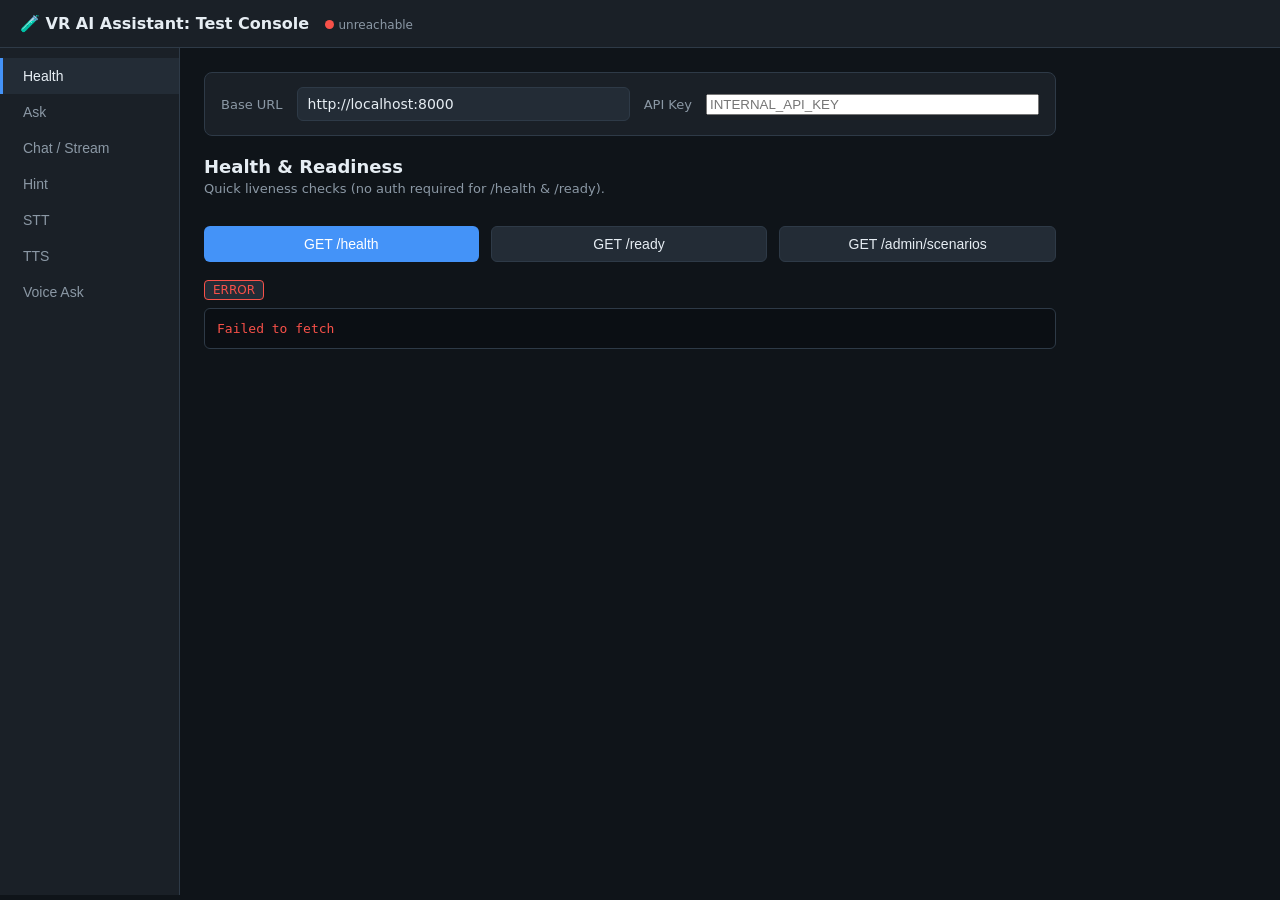
==== test_ui.html @ 124a20dc "rag: enrich lab grounding, citations, and operator docs" ====
<!DOCTYPE html>
<html lang="en">
<head>
<meta charset="utf-8" />
<meta name="viewport" content="width=device-width, initial-scale=1" />
<title>VR AI Assistant: Test Console</title>
<style>
  :root {
    --bg: #0f1419; --panel: #1a2027; --panel2: #232c36; --border: #2e3a47;
    --fg: #e6edf3; --muted: #8b98a5; --accent: #4493f8; --accent2: #2ea043;
    --warn: #d29922; --err: #f85149; --mono: ui-monospace, SFMono-Regular, Menlo, monospace;
  }
  * { box-sizing: border-box; }
  body { margin: 0; font-family: system-ui, -apple-system, Segoe UI, sans-serif;
    background: var(--bg); color: var(--fg); font-size: 14px; }
  header { padding: 14px 20px; border-bottom: 1px solid var(--border); background: var(--panel);
    display: flex; align-items: center; gap: 16px; flex-wrap: wrap; }
  header h1 { font-size: 16px; margin: 0; font-weight: 600; }
  .status-dot { width: 9px; height: 9px; border-radius: 50%; background: var(--muted); display: inline-block; }
  .status-dot.ok { background: var(--accent2); }
  .status-dot.bad { background: var(--err); }
  .wrap { display: flex; min-height: calc(100vh - 53px); }
  nav { width: 180px; border-right: 1px solid var(--border); background: var(--panel); padding: 10px 0; flex-shrink: 0; }
  nav button { display: block; width: 100%; text-align: left; padding: 10px 20px; background: none;
    border: none; color: var(--muted); cursor: pointer; font-size: 14px; border-left: 3px solid transparent; }
  nav button:hover { color: var(--fg); background: var(--panel2); }
  nav button.active { color: var(--fg); border-left-color: var(--accent); background: var(--panel2); }
  main { flex: 1; padding: 24px; max-width: 900px; }
  .config { background: var(--panel); border: 1px solid var(--border); border-radius: 8px;
    padding: 14px 16px; margin-bottom: 20px; display: grid; grid-template-columns: auto 1fr auto 1fr; gap: 10px 14px; align-items: center; }
  .config label { color: var(--muted); font-size: 13px; }
  .panel { display: none; }
  .panel.active { display: block; }
  h2 { font-size: 18px; margin: 0 0 4px; }
  .hint { color: var(--muted); font-size: 13px; margin: 0 0 16px; }
  label.field { display: block; margin: 12px 0 4px; color: var(--muted); font-size: 13px; }
  input[type=text], input[type=number], textarea, select {
    width: 100%; padding: 8px 10px; background: var(--panel2); border: 1px solid var(--border);
    border-radius: 6px; color: var(--fg); font-size: 14px; font-family: inherit; }
  textarea { resize: vertical; min-height: 70px; font-family: var(--mono); }
  input:focus, textarea:focus, select:focus { outline: none; border-color: var(--accent); }
  .row { display: flex; gap: 12px; flex-wrap: wrap; }
  .row > * { flex: 1; min-width: 120px; }
  button.go { background: var(--accent); color: #fff; border: none; padding: 9px 18px; border-radius: 6px;
    cursor: pointer; font-size: 14px; font-weight: 500; margin-top: 14px; }
  button.go:hover { filter: brightness(1.1); }
  button.go:disabled { opacity: 0.5; cursor: default; }
  button.sec { background: var(--panel2); border: 1px solid var(--border); color: var(--fg); }
  button.rec { background: var(--err); }
  button.rec.recording { animation: pulse 1s infinite; }
  @keyframes pulse { 50% { opacity: 0.6; } }
  .out { margin-top: 18px; }
  .out .meta { display: flex; gap: 14px; flex-wrap: wrap; font-size: 12px; color: var(--muted); margin-bottom: 8px; }
  .badge { padding: 2px 8px; border-radius: 4px; background: var(--panel2); border: 1px solid var(--border); }
  .badge.ok { color: var(--accent2); border-color: var(--accent2); }
  .badge.err { color: var(--err); border-color: var(--err); }
  pre { background: #0b0f14; border: 1px solid var(--border); border-radius: 6px; padding: 12px;
    overflow: auto; white-space: pre-wrap; word-break: break-word; margin: 8px 0; font-family: var(--mono); font-size: 13px; }
  .answer { background: var(--panel); border: 1px solid var(--border); border-radius: 6px; padding: 14px;
    white-space: pre-wrap; line-height: 1.5; }
  .citation { font-size: 12px; color: var(--muted); padding: 4px 0; border-top: 1px solid var(--border); margin-top: 6px; }
  audio { width: 100%; margin-top: 10px; }
  details { margin-top: 10px; }
  summary { cursor: pointer; color: var(--muted); font-size: 13px; }
  .scenario-grid { display: grid; grid-template-columns: 1fr 1fr; gap: 12px; }
  fieldset { border: 1px solid var(--border); border-radius: 6px; margin: 12px 0; padding: 10px 14px; }
  legend { color: var(--muted); font-size: 12px; padding: 0 6px; }
  .small { font-size: 12px; }
</style>
</head>
<body>
<header>
  <h1>🧪 VR AI Assistant: Test Console</h1>
  <span><span class="status-dot" id="healthDot"></span> <span id="healthText" class="small" style="color:var(--muted)">unchecked</span></span>
</header>

<div class="wrap">
  <nav id="nav"></nav>
  <main>
    <div class="config">
      <label>Base URL</label>
      <input type="text" id="baseUrl" value="http://localhost:8000" />
      <label>API Key</label>
      <input type="password" id="apiKey" value="" placeholder="INTERNAL_API_KEY" autocomplete="off" />
    </div>

    <!-- HEALTH -->
    <section class="panel active" data-panel="health">
      <h2>Health & Readiness</h2>
      <p class="hint">Quick liveness checks (no auth required for /health & /ready).</p>
      <div class="row">
        <button class="go" onclick="checkHealth()">GET /health</button>
        <button class="go sec" onclick="checkReady()">GET /ready</button>
        <button class="go sec" onclick="loadScenarios()">GET /admin/scenarios</button>
      </div>
      <div class="out" id="healthOut"></div>
    </section>

    <!-- ASK -->
    <section class="panel" data-panel="ask">
      <h2>/ask: Grounded Q&amp;A</h2>
      <p class="hint">RAG answer with citations. Optionally scope to a scenario & lab context.</p>
      <label class="field">Query</label>
      <textarea id="askQuery">Почему вода закипает при нагревании?</textarea>
      <div class="row">
        <div>
          <label class="field">Scenario ID (optional)</label>
          <input type="text" id="askScenario" list="scenarioList" placeholder="e.g. physics_lab_02_heating" />
        </div>
        <div>
          <label class="field">Max tokens (64–4096)</label>
          <input type="number" id="askMaxTokens" min="64" max="4096" placeholder="default" />
        </div>
      </div>
      <fieldset>
        <legend>Lab context (optional)</legend>
        <div class="row">
          <div><label class="field">Subject</label>
            <select id="askSubject"><option value="">none</option><option>physics</option><option>chemistry</option><option>biology</option></select></div>
          <div><label class="field">Grade (7–11)</label><input type="number" id="askGrade" min="7" max="11" placeholder="optional" /></div>
          <div><label class="field">Lang</label><select id="askLang"><option>ru</option><option>kk</option></select></div>
          <div><label class="field">Lab #</label><input type="number" id="askLabNum" min="1" max="20" placeholder="optional" /></div>
        </div>
      </fieldset>
      <button class="go" onclick="doAsk()">Send</button>
      <div class="out" id="askOut"></div>
    </section>

    <!-- CHAT -->
    <section class="panel" data-panel="chat">
      <h2>/v1/chat/completions: Chat (streaming)</h2>
      <p class="hint">OpenAI-compatible. Multi-turn history; toggle SSE streaming.</p>
      <label class="field">Messages (JSON array of {role, content})</label>
      <textarea id="chatMessages" style="min-height:140px">[
  {"role": "user", "content": "Что такое теплопроводность?"}
]</textarea>
      <div class="row">
        <div><label class="field">Scenario ID (optional)</label><input type="text" id="chatScenario" list="scenarioList" /></div>
        <div><label class="field">Max tokens</label><input type="number" id="chatMaxTokens" min="64" max="4096" placeholder="default" /></div>
        <div><label class="field">Stream</label><select id="chatStream"><option value="true">true (SSE)</option><option value="false">false</option></select></div>
      </div>
      <button class="go" onclick="doChat()">Send</button>
      <div class="out" id="chatOut"></div>
    </section>

    <!-- HINT -->
    <section class="panel" data-panel="hint">
      <h2>/hint: Rephrase Hint</h2>
      <p class="hint">Rephrase a simulator hint at verbosity level 1–3.</p>
      <label class="field">Hint text</label>
      <textarea id="hintText">Нагрейте воду до 100 градусов.</textarea>
      <div class="row">
        <div><label class="field">Hint level</label><select id="hintLevel"><option>1</option><option>2</option><option>3</option></select></div>
        <div><label class="field">Scenario ID (optional)</label><input type="text" id="hintScenario" list="scenarioList" /></div>
      </div>
      <button class="go" onclick="doHint()">Send</button>
      <div class="out" id="hintOut"></div>
    </section>

    <!-- STT -->
    <section class="panel" data-panel="stt">
      <h2>/stt: Speech → Text</h2>
      <p class="hint">Record from mic or upload an audio file.</p>
      <div class="row">
        <div><label class="field">Language</label><select id="sttLang"><option>ru</option><option>kk</option><option value="auto">auto</option></select></div>
      </div>
      <label class="field">Record from microphone</label>
      <div class="row">
        <button class="go rec" id="sttRecBtn" onclick="toggleSttRec()">● Start recording</button>
        <span id="sttRecStatus" class="small" style="align-self:center; color:var(--muted)"></span>
      </div>
      <label class="field">…or upload audio file</label>
      <input type="file" id="sttFile" accept="audio/*" />
      <div id="sttPreview"></div>
      <button class="go" onclick="doStt()">Transcribe</button>
      <div class="out" id="sttOut"></div>
    </section>

    <!-- TTS -->
    <section class="panel" data-panel="tts">
      <h2>/tts: Text → Speech</h2>
      <p class="hint">Synthesize teacher-tone audio. Voice/format are sidecar-dependent (leave blank for defaults).</p>
      <label class="field">Text</label>
      <textarea id="ttsText">Здравствуйте! Сегодня мы проведём лабораторную работу по нагреванию воды.</textarea>
      <div class="row">
        <div><label class="field">Language</label><select id="ttsLang"><option value="">default</option><option>ru</option><option>kk</option></select></div>
        <div><label class="field">Voice (optional)</label><input type="text" id="ttsVoice" placeholder="sidecar default" /></div>
        <div><label class="field">Format (optional)</label><input type="text" id="ttsFormat" placeholder="wav" /></div>
      </div>
      <button class="go" onclick="doTts()">Synthesize</button>
      <div class="out" id="ttsOut"></div>
    </section>

    <!-- VOICE ASK -->
    <section class="panel" data-panel="voice">
      <h2>/voice_ask: Full Voice Pipeline</h2>
      <p class="hint">Audio question → STT → grounded answer → TTS. Reports per-stage latency (≤5s target).</p>
      <div class="row">
        <div><label class="field">Language</label><select id="vaLang"><option>ru</option><option>kk</option><option value="auto">auto</option></select></div>
        <div><label class="field">Scenario ID (optional)</label><input type="text" id="vaScenario" list="scenarioList" /></div>
        <div><label class="field">Voice (optional)</label><input type="text" id="vaVoice" placeholder="default" /></div>
      </div>
      <fieldset>
        <legend>Lab context (optional)</legend>
        <div class="row">
          <div><label class="field">Subject</label>
            <select id="vaSubject"><option value="">none</option><option>physics</option><option>chemistry</option><option>biology</option></select></div>
          <div><label class="field">Grade</label><input type="number" id="vaGrade" min="7" max="11" placeholder="optional" /></div>
          <div><label class="field">Lab #</label><input type="number" id="vaLabNum" min="1" max="20" placeholder="optional" /></div>
        </div>
      </fieldset>
      <label class="field">Record from microphone</label>
      <div class="row">
        <button class="go rec" id="vaRecBtn" onclick="toggleVaRec()">● Start recording</button>
        <span id="vaRecStatus" class="small" style="align-self:center; color:var(--muted)"></span>
      </div>
      <label class="field">…or upload audio file</label>
      <input type="file" id="vaFile" accept="audio/*" />
      <div id="vaPreview"></div>
      <button class="go" onclick="doVoiceAsk()">Run pipeline</button>
      <div class="out" id="vaOut"></div>
    </section>
  </main>
</div>

<datalist id="scenarioList"></datalist>

<script>
const $ = id => document.getElementById(id);
const baseUrl = () => $('baseUrl').value.replace(/\/+$/, '');
const apiKey = () => $('apiKey').value.trim();
const authHeaders = (extra={}) => ({ 'Authorization': 'Bearer ' + apiKey(), ...extra });

// ── Nav ──
const tabs = [
  ['health', 'Health'], ['ask', 'Ask'], ['chat', 'Chat / Stream'],
  ['hint', 'Hint'], ['stt', 'STT'], ['tts', 'TTS'], ['voice', 'Voice Ask'],
];
const nav = $('nav');
tabs.forEach(([id, label], i) => {
  const b = document.createElement('button');
  b.textContent = label; b.dataset.tab = id;
  if (i === 0) b.classList.add('active');
  b.onclick = () => {
    document.querySelectorAll('nav button').forEach(x => x.classList.remove('active'));
    document.querySelectorAll('.panel').forEach(x => x.classList.remove('active'));
    b.classList.add('active');
    document.querySelector(`.panel[data-panel="${id}"]`).classList.add('active');
  };
  nav.appendChild(b);
});

// ── Output helpers ──
function renderError(el, e, status) {
  el.innerHTML = `<div class="meta"><span class="badge err">ERROR${status ? ' ' + status : ''}</span></div>
    <pre style="color:var(--err)">${escapeHtml(typeof e === 'string' ? e : (e.message || JSON.stringify(e)))}</pre>`;
}
function escapeHtml(s) { return String(s).replace(/[&<>]/g, c => ({'&':'&amp;','<':'&lt;','>':'&gt;'}[c])); }
function metaBar(status, ms, extra='') {
  const cls = status >= 200 && status < 300 ? 'ok' : 'err';
  return `<div class="meta"><span class="badge ${cls}">HTTP ${status}</span>
    <span class="badge">${ms} ms</span>${extra}</div>`;
}
function citationsHtml(cits, primary) {
  if (!cits || !cits.length) return '';
  let h = `<details><summary>${cits.length} citation(s)${primary ? ' · primary: ' + escapeHtml(JSON.stringify(primary)) : ''}</summary>`;
  cits.forEach(c => h += `<div class="citation">${escapeHtml(JSON.stringify(c))}</div>`);
  return h + '</details>';
}

async function apiFetch(path, opts={}) {
  const t0 = performance.now();
  const res = await fetch(baseUrl() + path, opts);
  const ms = Math.round(performance.now() - t0);
  return { res, ms };
}

// ── Health ──
async function checkHealth() {
  const el = $('healthOut');
  try {
    const { res, ms } = await apiFetch('/health');
    const data = await res.json();
    setHealthDot(res.ok);
    el.innerHTML = metaBar(res.status, ms) + `<pre>${escapeHtml(JSON.stringify(data, null, 2))}</pre>`;
  } catch (e) { setHealthDot(false); renderError(el, e); }
}
async function checkReady() {
  const el = $('healthOut');
  try {
    const { res, ms } = await apiFetch('/ready');
    const data = await res.json();
    el.innerHTML = metaBar(res.status, ms) + `<pre>${escapeHtml(JSON.stringify(data, null, 2))}</pre>`;
  } catch (e) { renderError(el, e); }
}
function setHealthDot(ok) {
  $('healthDot').className = 'status-dot ' + (ok ? 'ok' : 'bad');
  $('healthText').textContent = ok ? 'healthy' : 'unreachable';
}
async function loadScenarios() {
  const el = $('healthOut');
  try {
    const { res, ms } = await apiFetch('/admin/scenarios', { headers: authHeaders() });
    const data = await res.json();
    if (res.ok && data.scenarios) {
      const dl = $('scenarioList'); dl.innerHTML = '';
      (data.scenarios || []).forEach(s => {
        const id = typeof s === 'string' ? s : (s.id || s.scenario_id || JSON.stringify(s));
        const o = document.createElement('option'); o.value = id; dl.appendChild(o);
      });
    }
    el.innerHTML = metaBar(res.status, ms) + `<pre>${escapeHtml(JSON.stringify(data, null, 2))}</pre>`;
  } catch (e) { renderError(el, e); }
}

function labObj(subjId, gradeId, langId, labNumId) {
  const subject = $(subjId).value;
  const grade = $(gradeId).value;
  if (!subject || !grade) return undefined;
  const lab = { subject, grade: Number(grade), lang: langId ? $(langId).value : 'ru' };
  if ($(labNumId).value) lab.lab_number = Number($(labNumId).value);
  return lab;
}

// ── Ask ──
async function doAsk() {
  const el = $('askOut'); el.innerHTML = '<p class="hint">…thinking</p>';
  const body = { query: $('askQuery').value };
  if ($('askScenario').value) body.scenario_id = $('askScenario').value;
  if ($('askMaxTokens').value) body.max_tokens = Number($('askMaxTokens').value);
  const lab = labObj('askSubject', 'askGrade', 'askLang', 'askLabNum');
  if (lab) body.lab = lab;
  try {
    const { res, ms } = await apiFetch('/ask', { method: 'POST', headers: authHeaders({ 'Content-Type': 'application/json' }), body: JSON.stringify(body) });
    const data = await res.json();
    if (!res.ok) return renderError(el, JSON.stringify(data, null, 2), res.status);
    el.innerHTML = metaBar(res.status, ms, data.usage ? `<span class="badge">${escapeHtml(JSON.stringify(data.usage))}</span>` : '')
      + `<div class="answer">${escapeHtml(data.answer || '')}</div>`
      + citationsHtml(data.citations, data.primary_source)
      + `<details><summary>raw JSON</summary><pre>${escapeHtml(JSON.stringify(data, null, 2))}</pre></details>`;
  } catch (e) { renderError(el, e); }
}

// ── Chat ──
async function doChat() {
  const el = $('chatOut'); el.innerHTML = '';
  let messages;
  try { messages = JSON.parse($('chatMessages').value); }
  catch (e) { return renderError(el, 'Invalid messages JSON: ' + e.message); }
  const stream = $('chatStream').value === 'true';
  const body = { messages, stream };
  if ($('chatScenario').value) body.scenario_id = $('chatScenario').value;
  if ($('chatMaxTokens').value) body.max_tokens = Number($('chatMaxTokens').value);

  const t0 = performance.now();
  try {
    const res = await fetch(baseUrl() + '/v1/chat/completions', {
      method: 'POST', headers: authHeaders({ 'Content-Type': 'application/json' }), body: JSON.stringify(body),
    });
    if (!stream) {
      const ms = Math.round(performance.now() - t0);
      const data = await res.json();
      if (!res.ok) return renderError(el, JSON.stringify(data, null, 2), res.status);
      const content = data.choices?.[0]?.message?.content || '';
      const meta = data.metadata || {};
      el.innerHTML = metaBar(res.status, ms, data.usage ? `<span class="badge">${escapeHtml(JSON.stringify(data.usage))}</span>` : '')
        + `<div class="answer">${escapeHtml(content)}</div>`
        + citationsHtml(meta.citations, meta.primary_source)
        + `<details><summary>raw JSON</summary><pre>${escapeHtml(JSON.stringify(data, null, 2))}</pre></details>`;
      return;
    }
    // streaming
    if (!res.ok) { const txt = await res.text(); return renderError(el, txt, res.status); }
    el.innerHTML = metaBar(res.status, 0, '<span class="badge">streaming…</span>') + '<div class="answer" id="chatStreamBox"></div><div id="chatStreamMeta"></div>';
    const box = $('chatStreamBox');
    const reader = res.body.getReader();
    const dec = new TextDecoder();
    let buf = '', acc = '';
    while (true) {
      const { done, value } = await reader.read();
      if (done) break;
      buf += dec.decode(value, { stream: true });
      const parts = buf.split('\n\n'); buf = parts.pop();
      for (const part of parts) {
        const line = part.trim();
        if (!line.startsWith('data:')) continue;
        const payload = line.slice(5).trim();
        if (payload === '[DONE]') continue;
        try {
          const obj = JSON.parse(payload);
          if (obj.choices) {
            const d = obj.choices[0].delta;
            if (d && d.content) { acc += d.content; box.textContent = acc; }
          } else if (obj.metadata) {
            $('chatStreamMeta').innerHTML = citationsHtml(obj.metadata.citations, obj.metadata.primary_source);
          } else if (obj.error) {
            $('chatStreamMeta').innerHTML += `<pre style="color:var(--err)">${escapeHtml(JSON.stringify(obj.error))}</pre>`;
          }
        } catch (_) {}
      }
    }
    const ms = Math.round(performance.now() - t0);
    el.querySelector('.meta').innerHTML = `<span class="badge ok">HTTP ${res.status}</span><span class="badge">${ms} ms</span><span class="badge ok">done</span>`;
  } catch (e) { renderError(el, e); }
}

// ── Hint ──
async function doHint() {
  const el = $('hintOut'); el.innerHTML = '<p class="hint">…</p>';
  const body = { hint_text: $('hintText').value, hint_level: Number($('hintLevel').value) };
  if ($('hintScenario').value) body.scenario_id = $('hintScenario').value;
  try {
    const { res, ms } = await apiFetch('/hint', { method: 'POST', headers: authHeaders({ 'Content-Type': 'application/json' }), body: JSON.stringify(body) });
    const data = await res.json();
    if (!res.ok) return renderError(el, JSON.stringify(data, null, 2), res.status);
    el.innerHTML = metaBar(res.status, ms) + `<div class="answer">${escapeHtml(data.hint || '')}</div>`
      + `<details><summary>raw JSON</summary><pre>${escapeHtml(JSON.stringify(data, null, 2))}</pre></details>`;
  } catch (e) { renderError(el, e); }
}

// ── Audio recording (shared) ──
function makeRecorder(btnId, statusId, previewId, onBlob) {
  let mediaRecorder = null, chunks = [], stream = null, recording = false;
  async function toggle() {
    const btn = $(btnId), st = $(statusId);
    if (!recording) {
      try {
        stream = await navigator.mediaDevices.getUserMedia({ audio: true });
      } catch (e) { st.textContent = 'mic error: ' + e.message; st.style.color = 'var(--err)'; return; }
      chunks = [];
      mediaRecorder = new MediaRecorder(stream);
      mediaRecorder.ondataavailable = e => { if (e.data.size) chunks.push(e.data); };
      mediaRecorder.onstop = () => {
        const blob = new Blob(chunks, { type: mediaRecorder.mimeType || 'audio/webm' });
        stream.getTracks().forEach(t => t.stop());
        const url = URL.createObjectURL(blob);
        $(previewId).innerHTML = `<audio controls src="${url}"></audio>`;
        st.textContent = `recorded ${(blob.size/1024).toFixed(1)} KB (${blob.type})`;
        st.style.color = 'var(--accent2)';
        onBlob(blob);
      };
      mediaRecorder.start();
      recording = true;
      btn.textContent = '■ Stop'; btn.classList.add('recording');
      st.textContent = 'recording…'; st.style.color = 'var(--err)';
    } else {
      mediaRecorder.stop();
      recording = false;
      btn.textContent = '● Start recording'; btn.classList.remove('recording');
    }
  }
  return toggle;
}

let sttBlob = null, vaBlob = null;
const toggleSttRec = makeRecorder('sttRecBtn', 'sttRecStatus', 'sttPreview', b => sttBlob = b);
const toggleVaRec = makeRecorder('vaRecBtn', 'vaRecStatus', 'vaPreview', b => vaBlob = b);

function pickAudio(fileId, recBlob) {
  const f = $(fileId).files[0];
  if (f) return { blob: f, name: f.name };
  if (recBlob) {
    const ext = (recBlob.type.includes('ogg') ? 'ogg' : recBlob.type.includes('wav') ? 'wav' : 'webm');
    return { blob: recBlob, name: 'recording.' + ext };
  }
  return null;
}

// ── STT ──
async function doStt() {
  const el = $('sttOut'); el.innerHTML = '';
  const audio = pickAudio('sttFile', sttBlob);
  if (!audio) return renderError(el, 'No audio: record or upload a file first.');
  const fd = new FormData();
  fd.append('file', audio.blob, audio.name);
  fd.append('language', $('sttLang').value);
  el.innerHTML = '<p class="hint">…transcribing</p>';
  try {
    const { res, ms } = await apiFetch('/stt', { method: 'POST', headers: authHeaders(), body: fd });
    const data = await res.json();
    if (!res.ok) return renderError(el, JSON.stringify(data, null, 2), res.status);
    el.innerHTML = metaBar(res.status, ms) + `<div class="answer">${escapeHtml(data.text || '(empty)')}</div>`;
  } catch (e) { renderError(el, e); }
}

// ── TTS ──
async function doTts() {
  const el = $('ttsOut'); el.innerHTML = '<p class="hint">…synthesizing</p>';
  const body = { text: $('ttsText').value };
  if ($('ttsLang').value) body.language = $('ttsLang').value;
  if ($('ttsVoice').value) body.voice = $('ttsVoice').value;
  if ($('ttsFormat').value) body.format = $('ttsFormat').value;
  try {
    const { res, ms } = await apiFetch('/tts', { method: 'POST', headers: authHeaders({ 'Content-Type': 'application/json' }), body: JSON.stringify(body) });
    if (!res.ok) {
      let txt; try { txt = JSON.stringify(await res.json(), null, 2); } catch { txt = await res.text(); }
      return renderError(el, txt, res.status);
    }
    const blob = await res.blob();
    const url = URL.createObjectURL(blob);
    el.innerHTML = metaBar(res.status, ms, `<span class="badge">${escapeHtml(blob.type)} · ${(blob.size/1024).toFixed(1)} KB</span>`)
      + `<audio controls autoplay src="${url}"></audio>
         <div><a href="${url}" download="tts.${blob.type.includes('wav')?'wav':blob.type.includes('mpeg')?'mp3':'bin'}" style="color:var(--accent)">⬇ download</a></div>`;
  } catch (e) { renderError(el, e); }
}

// ── Voice Ask ──
async function doVoiceAsk() {
  const el = $('vaOut'); el.innerHTML = '';
  const audio = pickAudio('vaFile', vaBlob);
  if (!audio) return renderError(el, 'No audio: record or upload a file first.');
  const fd = new FormData();
  fd.append('file', audio.blob, audio.name);
  fd.append('language', $('vaLang').value);
  if ($('vaScenario').value) fd.append('scenario_id', $('vaScenario').value);
  if ($('vaVoice').value) fd.append('voice', $('vaVoice').value);
  if ($('vaSubject').value) fd.append('subject', $('vaSubject').value);
  if ($('vaGrade').value) fd.append('grade', $('vaGrade').value);
  if ($('vaLabNum').value) fd.append('lab_number', $('vaLabNum').value);
  fd.append('lang', $('vaLang').value === 'auto' ? 'ru' : $('vaLang').value);
  el.innerHTML = '<p class="hint">…running STT → LLM → TTS</p>';
  try {
    const { res, ms } = await apiFetch('/voice_ask', { method: 'POST', headers: authHeaders(), body: fd });
    const data = await res.json();
    if (!res.ok) return renderError(el, JSON.stringify(data, null, 2), res.status);
    const lat = data.observability?.latency_ms || {};
    const latBadges = Object.entries(lat).map(([k,v]) => `<span class="badge">${k}: ${Math.round(v)}ms</span>`).join('');
    let html = metaBar(res.status, ms, latBadges);
    html += `<label class="field">Recognised question</label><div class="answer">${escapeHtml(data.question || '')}</div>`;
    html += `<label class="field">Answer</label><div class="answer">${escapeHtml(data.answer || '')}</div>`;
    if (data.audio_base64) {
      const url = `data:${data.audio_format || 'audio/wav'};base64,${data.audio_base64}`;
      html += `<label class="field">Answer audio</label><audio controls autoplay src="${url}"></audio>`;
    }
    html += citationsHtml(data.citations, data.primary_source);
    html += `<details><summary>raw JSON (audio truncated)</summary><pre>${escapeHtml(JSON.stringify({...data, audio_base64: (data.audio_base64||'').slice(0,40)+'…'}, null, 2))}</pre></details>`;
    el.innerHTML = html;
  } catch (e) { renderError(el, e); }
}

// auto-check health on load
window.addEventListener('load', () => { checkHealth(); loadScenarios(); });
</script>
</body>
</html>
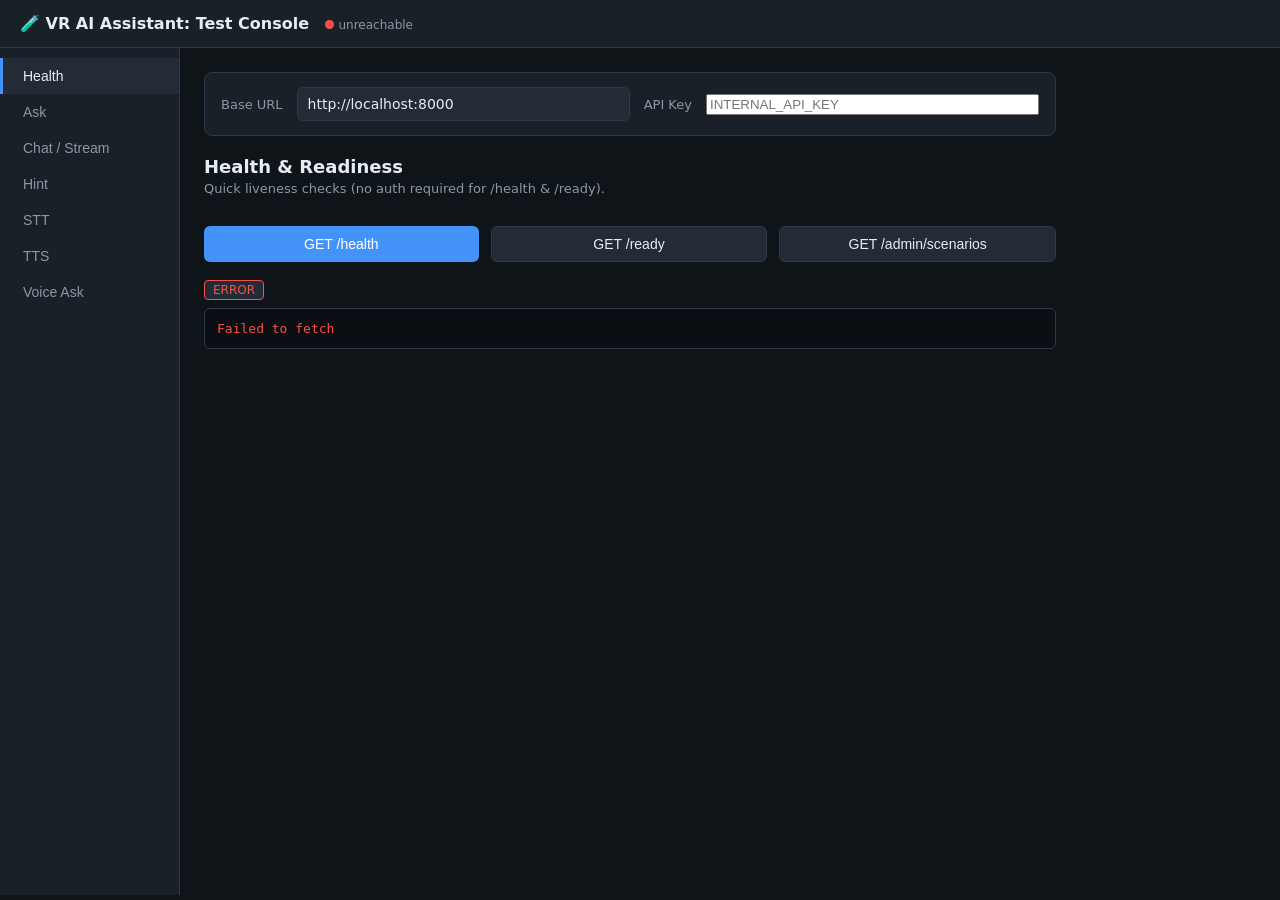
==== commit e2fef547: "Add Qwen3 TTS Russian backend" ====
--- a/test_ui.html
+++ b/test_ui.html
@@ -184,6 +184,7 @@
       <textarea id="ttsText">Здравствуйте! Сегодня мы проведём лабораторную работу по нагреванию воды.</textarea>
       <div class="row">
         <div><label class="field">Language</label><select id="ttsLang"><option value="">default</option><option>ru</option><option>kk</option></select></div>
+        <div><label class="field">Backend</label><select id="ttsBackend"><option value="">default (Qwen)</option><option value="qwen">Qwen3-TTS 0.6B</option><option value="supertonic">Supertonic</option><option value="mms">MMS</option></select></div>
         <div><label class="field">Voice (optional)</label><input type="text" id="ttsVoice" placeholder="sidecar default" /></div>
         <div><label class="field">Format (optional)</label><input type="text" id="ttsFormat" placeholder="wav" /></div>
       </div>
@@ -488,6 +489,7 @@
   const el = $('ttsOut'); el.innerHTML = '<p class="hint">…synthesizing</p>';
   const body = { text: $('ttsText').value };
   if ($('ttsLang').value) body.language = $('ttsLang').value;
+  if ($('ttsBackend').value) body.backend = $('ttsBackend').value;
   if ($('ttsVoice').value) body.voice = $('ttsVoice').value;
   if ($('ttsFormat').value) body.format = $('ttsFormat').value;
   try {
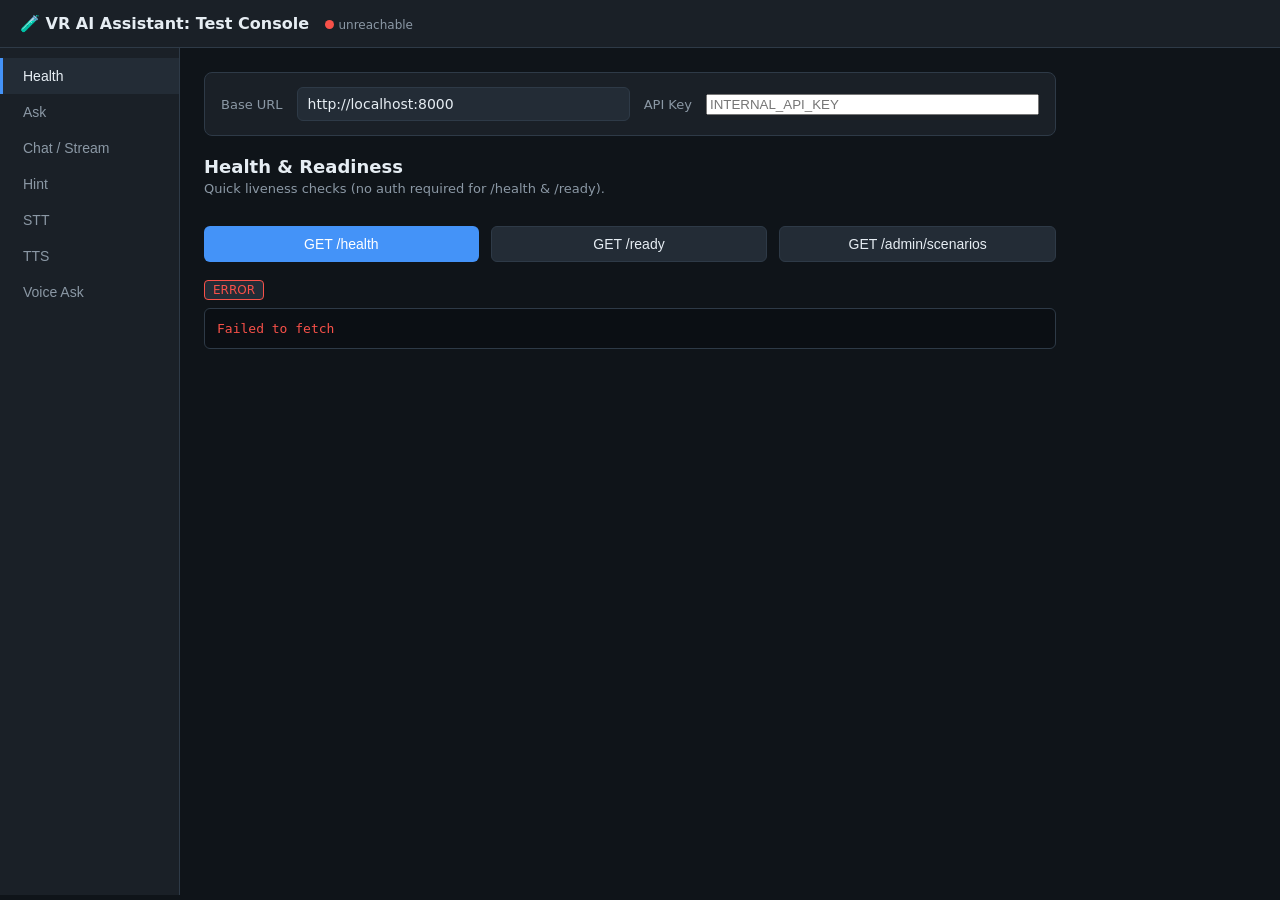
==== commit b7584756: "Restore Supertonic as default TTS" ====
--- a/test_ui.html
+++ b/test_ui.html
@@ -184,7 +184,7 @@
       <textarea id="ttsText">Здравствуйте! Сегодня мы проведём лабораторную работу по нагреванию воды.</textarea>
       <div class="row">
         <div><label class="field">Language</label><select id="ttsLang"><option value="">default</option><option>ru</option><option>kk</option></select></div>
-        <div><label class="field">Backend</label><select id="ttsBackend"><option value="">default (Qwen)</option><option value="qwen">Qwen3-TTS 0.6B</option><option value="supertonic">Supertonic</option><option value="mms">MMS</option></select></div>
+        <div><label class="field">Backend</label><select id="ttsBackend"><option value="">default (Supertonic)</option><option value="supertonic">Supertonic</option><option value="qwen">Qwen3-TTS 0.6B</option><option value="mms">MMS</option></select></div>
         <div><label class="field">Voice (optional)</label><input type="text" id="ttsVoice" placeholder="sidecar default" /></div>
         <div><label class="field">Format (optional)</label><input type="text" id="ttsFormat" placeholder="wav" /></div>
       </div>
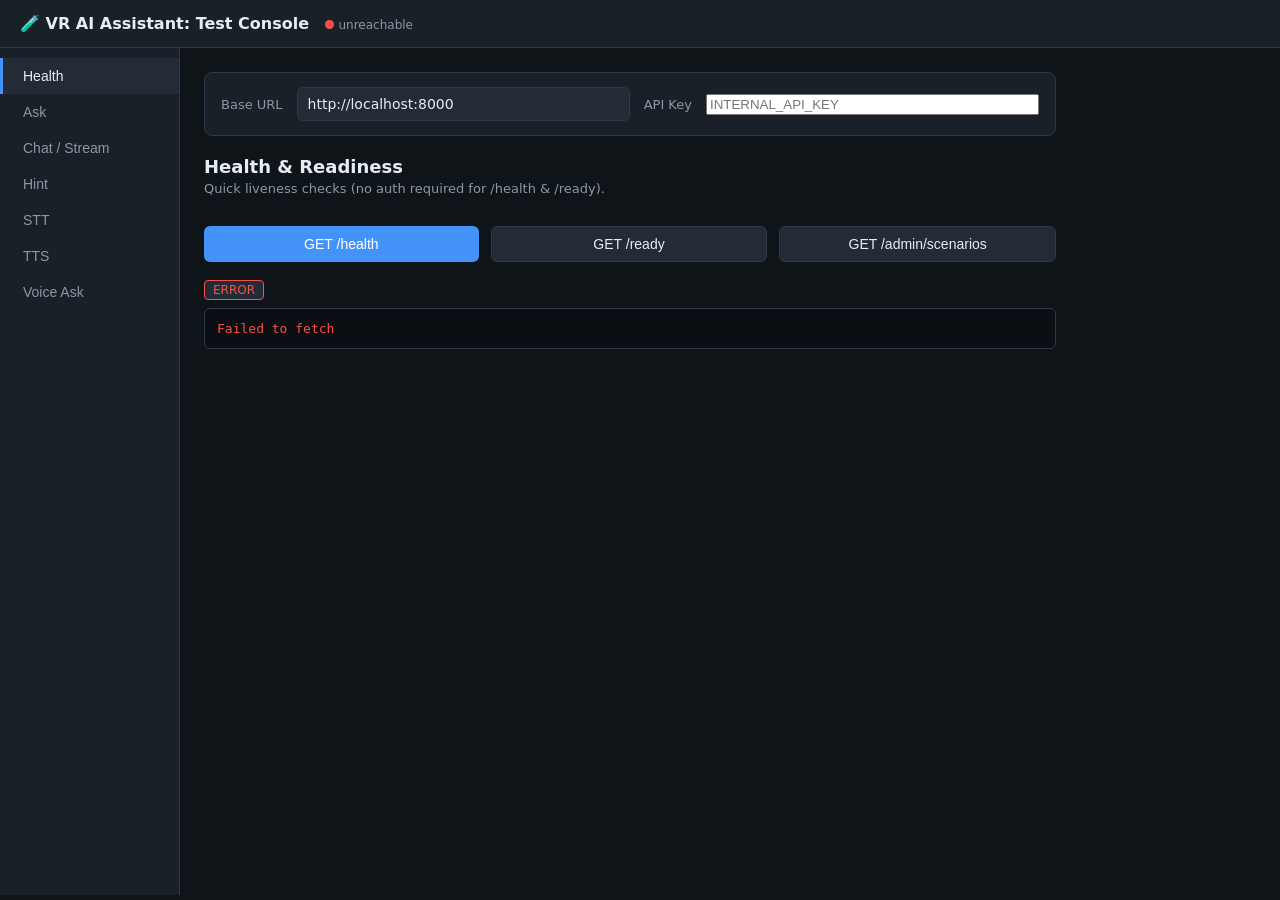
==== commit dd3d1318: "Enable automatic STT language detection" ====
--- a/test_ui.html
+++ b/test_ui.html
@@ -162,7 +162,7 @@
       <h2>/stt: Speech → Text</h2>
       <p class="hint">Record from mic or upload an audio file.</p>
       <div class="row">
-        <div><label class="field">Language</label><select id="sttLang"><option>ru</option><option>kk</option><option value="auto">auto</option></select></div>
+        <div><label class="field">Language</label><select id="sttLang"><option value="">auto detect (default)</option><option>ru</option><option>kk</option></select></div>
       </div>
       <label class="field">Record from microphone</label>
       <div class="row">
@@ -197,7 +197,7 @@
       <h2>/voice_ask: Full Voice Pipeline</h2>
       <p class="hint">Audio question → STT → grounded answer → TTS. Reports per-stage latency (≤5s target).</p>
       <div class="row">
-        <div><label class="field">Language</label><select id="vaLang"><option>ru</option><option>kk</option><option value="auto">auto</option></select></div>
+        <div><label class="field">Language</label><select id="vaLang"><option value="">auto detect (default)</option><option>ru</option><option>kk</option></select></div>
         <div><label class="field">Scenario ID (optional)</label><input type="text" id="vaScenario" list="scenarioList" /></div>
         <div><label class="field">Voice (optional)</label><input type="text" id="vaVoice" placeholder="default" /></div>
       </div>
@@ -474,7 +474,7 @@
   if (!audio) return renderError(el, 'No audio: record or upload a file first.');
   const fd = new FormData();
   fd.append('file', audio.blob, audio.name);
-  fd.append('language', $('sttLang').value);
+  if ($('sttLang').value) fd.append('language', $('sttLang').value);
   el.innerHTML = '<p class="hint">…transcribing</p>';
   try {
     const { res, ms } = await apiFetch('/stt', { method: 'POST', headers: authHeaders(), body: fd });
@@ -513,13 +513,13 @@
   if (!audio) return renderError(el, 'No audio: record or upload a file first.');
   const fd = new FormData();
   fd.append('file', audio.blob, audio.name);
-  fd.append('language', $('vaLang').value);
+  if ($('vaLang').value) fd.append('language', $('vaLang').value);
   if ($('vaScenario').value) fd.append('scenario_id', $('vaScenario').value);
   if ($('vaVoice').value) fd.append('voice', $('vaVoice').value);
   if ($('vaSubject').value) fd.append('subject', $('vaSubject').value);
   if ($('vaGrade').value) fd.append('grade', $('vaGrade').value);
   if ($('vaLabNum').value) fd.append('lab_number', $('vaLabNum').value);
-  fd.append('lang', $('vaLang').value === 'auto' ? 'ru' : $('vaLang').value);
+  if ($('vaLang').value) fd.append('lang', $('vaLang').value);
   el.innerHTML = '<p class="hint">…running STT → LLM → TTS</p>';
   try {
     const { res, ms } = await apiFetch('/voice_ask', { method: 'POST', headers: authHeaders(), body: fd });
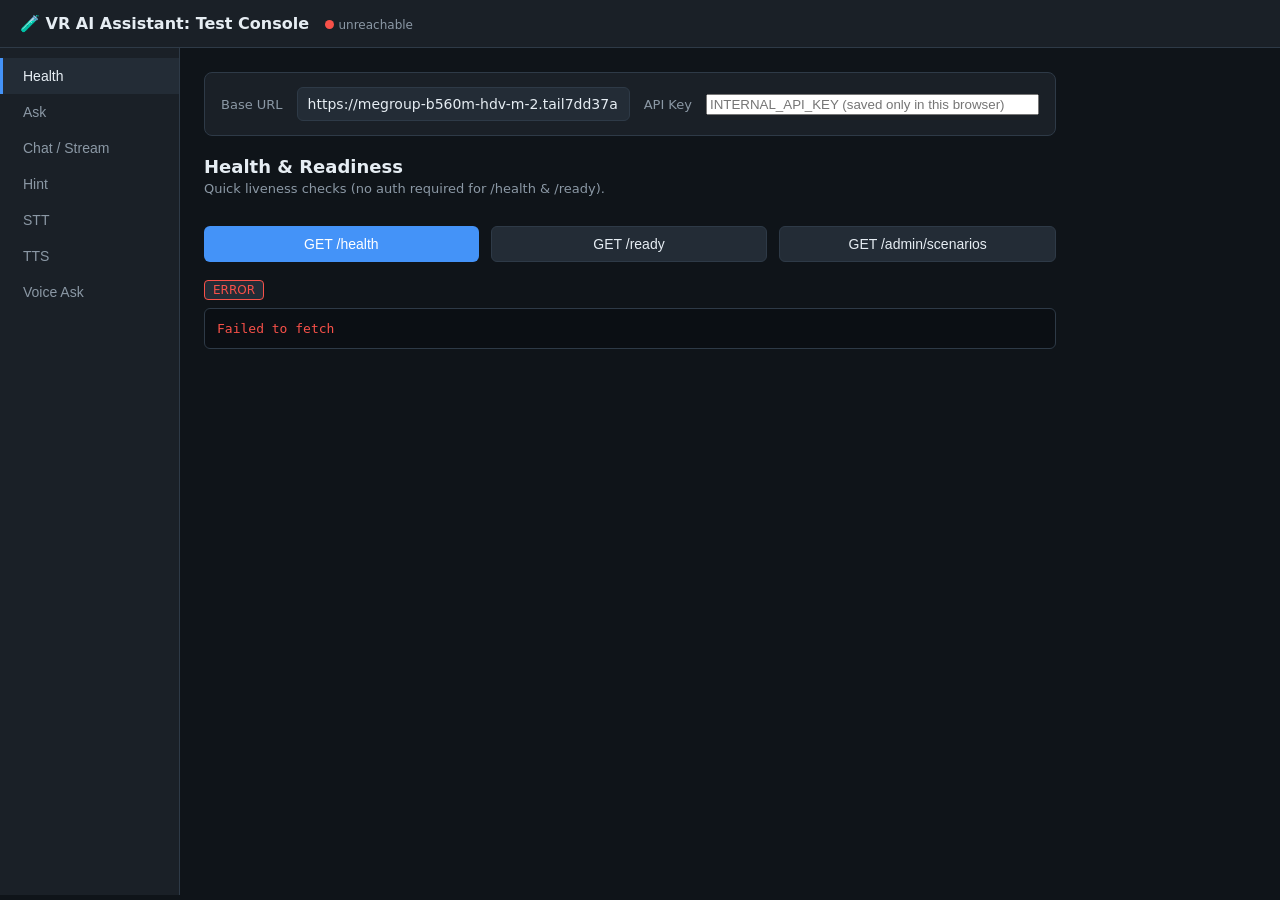
==== commit 99c8dd55: "Set test console defaults for Kazakh OmniVoice" ====
--- a/test_ui.html
+++ b/test_ui.html
@@ -79,9 +79,9 @@
   <main>
     <div class="config">
       <label>Base URL</label>
-      <input type="text" id="baseUrl" value="http://localhost:8000" />
+      <input type="text" id="baseUrl" value="https://megroup-b560m-hdv-m-2.tail7dd37a.ts.net" />
       <label>API Key</label>
-      <input type="password" id="apiKey" value="" placeholder="INTERNAL_API_KEY" autocomplete="off" />
+      <input type="password" id="apiKey" value="" placeholder="INTERNAL_API_KEY (saved only in this browser)" autocomplete="off" />
     </div>
 
     <!-- HEALTH -->
@@ -179,13 +179,13 @@
     <!-- TTS -->
     <section class="panel" data-panel="tts">
       <h2>/tts: Text → Speech</h2>
-      <p class="hint">Synthesize teacher-tone audio. Voice/format are sidecar-dependent (leave blank for defaults).</p>
+      <p class="hint">Kazakh defaults to the fixed young-male OmniVoice profile; Russian defaults to Supertonic.</p>
       <label class="field">Text</label>
-      <textarea id="ttsText">Здравствуйте! Сегодня мы проведём лабораторную работу по нагреванию воды.</textarea>
-      <div class="row">
-        <div><label class="field">Language</label><select id="ttsLang"><option value="">default</option><option>ru</option><option>kk</option></select></div>
-        <div><label class="field">Backend</label><select id="ttsBackend"><option value="">default (Supertonic)</option><option value="supertonic">Supertonic</option><option value="qwen">Qwen3-TTS 0.6B</option><option value="mms">MMS</option></select></div>
-        <div><label class="field">Voice (optional)</label><input type="text" id="ttsVoice" placeholder="sidecar default" /></div>
+      <textarea id="ttsText">Сәлеметсіз бе! Бүгін біз зертханалық жұмысты бастаймыз.</textarea>
+      <div class="row">
+        <div><label class="field">Language</label><select id="ttsLang"><option value="">default</option><option>ru</option><option selected>kk</option></select></div>
+        <div><label class="field">Backend</label><select id="ttsBackend"><option value="">default</option><option value="omnivoice" selected>OmniVoice young male (Kazakh)</option><option value="mms">MMS (Kazakh fallback)</option><option value="supertonic">Supertonic (Russian)</option><option value="qwen">Qwen3-TTS 0.6B (Russian)</option></select></div>
+        <div><label class="field">Voice (optional)</label><input type="text" id="ttsVoice" placeholder="fixed for OmniVoice" /></div>
         <div><label class="field">Format (optional)</label><input type="text" id="ttsFormat" placeholder="wav" /></div>
       </div>
       <button class="go" onclick="doTts()">Synthesize</button>
@@ -231,6 +231,15 @@
 const baseUrl = () => $('baseUrl').value.replace(/\/+$/, '');
 const apiKey = () => $('apiKey').value.trim();
 const authHeaders = (extra={}) => ({ 'Authorization': 'Bearer ' + apiKey(), ...extra });
+
+const API_KEY_STORAGE = 'vr-ai-assistant-test-console-api-key';
+const savedApiKey = localStorage.getItem(API_KEY_STORAGE);
+if (savedApiKey) $('apiKey').value = savedApiKey;
+$('apiKey').addEventListener('change', () => {
+  const key = apiKey();
+  if (key) localStorage.setItem(API_KEY_STORAGE, key);
+  else localStorage.removeItem(API_KEY_STORAGE);
+});
 
 // ── Nav ──
 const tabs = [
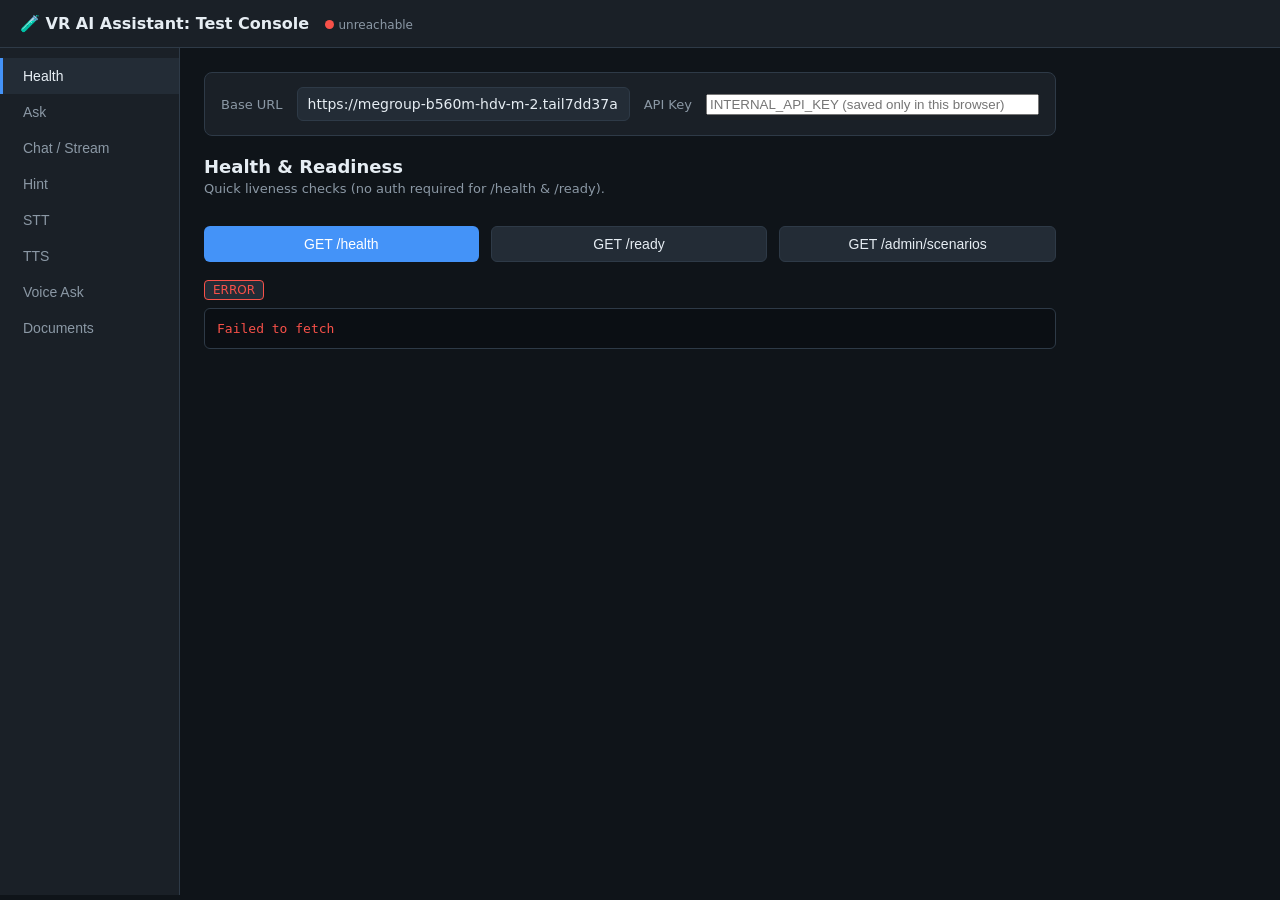
==== commit 8459759a: "Add complete English language support" ====
--- a/test_ui.html
+++ b/test_ui.html
@@ -103,6 +103,7 @@
       <label class="field">Query</label>
       <textarea id="askQuery">Почему вода закипает при нагревании?</textarea>
       <div class="row">
+        <div><label class="field">Response language</label><select id="askResponseLang"><option value="">detect / fallback</option><option>ru</option><option>kk</option><option>en</option></select></div>
         <div>
           <label class="field">Scenario ID (optional)</label>
           <input type="text" id="askScenario" list="scenarioList" placeholder="e.g. physics_lab_02_heating" />
@@ -118,7 +119,7 @@
           <div><label class="field">Subject</label>
             <select id="askSubject"><option value="">none</option><option>physics</option><option>chemistry</option><option>biology</option></select></div>
           <div><label class="field">Grade (7–11)</label><input type="number" id="askGrade" min="7" max="11" placeholder="optional" /></div>
-          <div><label class="field">Lang</label><select id="askLang"><option>ru</option><option>kk</option></select></div>
+          <div><label class="field">Corpus lang</label><select id="askLang"><option>ru</option><option>kk</option><option>en</option></select></div>
           <div><label class="field">Lab #</label><input type="number" id="askLabNum" min="1" max="20" placeholder="optional" /></div>
         </div>
       </fieldset>
@@ -135,6 +136,7 @@
   {"role": "user", "content": "Что такое теплопроводность?"}
 ]</textarea>
       <div class="row">
+        <div><label class="field">Response language</label><select id="chatLanguage"><option value="">detect / fallback</option><option>ru</option><option>kk</option><option>en</option></select></div>
         <div><label class="field">Scenario ID (optional)</label><input type="text" id="chatScenario" list="scenarioList" /></div>
         <div><label class="field">Max tokens</label><input type="number" id="chatMaxTokens" min="64" max="4096" placeholder="default" /></div>
         <div><label class="field">Stream</label><select id="chatStream"><option value="true">true (SSE)</option><option value="false">false</option></select></div>
@@ -151,6 +153,7 @@
       <textarea id="hintText">Нагрейте воду до 100 градусов.</textarea>
       <div class="row">
         <div><label class="field">Hint level</label><select id="hintLevel"><option>1</option><option>2</option><option>3</option></select></div>
+        <div><label class="field">Language</label><select id="hintLanguage"><option value="">detect</option><option>ru</option><option>kk</option><option>en</option></select></div>
         <div><label class="field">Scenario ID (optional)</label><input type="text" id="hintScenario" list="scenarioList" /></div>
       </div>
       <button class="go" onclick="doHint()">Send</button>
@@ -162,7 +165,7 @@
       <h2>/stt: Speech → Text</h2>
       <p class="hint">Record from mic or upload an audio file.</p>
       <div class="row">
-        <div><label class="field">Language</label><select id="sttLang"><option value="">auto detect (default)</option><option>ru</option><option>kk</option></select></div>
+        <div><label class="field">Language</label><select id="sttLang"><option value="">auto detect (default)</option><option>ru</option><option>kk</option><option>en</option></select></div>
       </div>
       <label class="field">Record from microphone</label>
       <div class="row">
@@ -179,12 +182,12 @@
     <!-- TTS -->
     <section class="panel" data-panel="tts">
       <h2>/tts: Text → Speech</h2>
-      <p class="hint">Kazakh defaults to the fixed young-male OmniVoice profile; Russian defaults to Supertonic.</p>
+      <p class="hint">Russian and English default to shared Supertonic; Qwen is selectable. Kazakh defaults to OmniVoice.</p>
       <label class="field">Text</label>
       <textarea id="ttsText">Сәлеметсіз бе! Бүгін біз зертханалық жұмысты бастаймыз.</textarea>
       <div class="row">
-        <div><label class="field">Language</label><select id="ttsLang"><option value="">default</option><option>ru</option><option selected>kk</option></select></div>
-        <div><label class="field">Backend</label><select id="ttsBackend"><option value="">default</option><option value="omnivoice" selected>OmniVoice young male (Kazakh)</option><option value="mms">MMS (Kazakh fallback)</option><option value="supertonic">Supertonic (Russian)</option><option value="qwen">Qwen3-TTS 0.6B (Russian)</option></select></div>
+        <div><label class="field">Language</label><select id="ttsLang"><option value="">default</option><option>ru</option><option selected>kk</option><option>en</option></select></div>
+        <div><label class="field">Backend</label><select id="ttsBackend"><option value="">default</option><option value="omnivoice" selected>OmniVoice young male (Kazakh)</option><option value="mms">MMS (RU/KK)</option><option value="supertonic">Supertonic (RU/EN)</option><option value="qwen">Qwen3-TTS 0.6B (RU/EN)</option></select></div>
         <div><label class="field">Voice (optional)</label><input type="text" id="ttsVoice" placeholder="fixed for OmniVoice" /></div>
         <div><label class="field">Format (optional)</label><input type="text" id="ttsFormat" placeholder="wav" /></div>
       </div>
@@ -197,7 +200,9 @@
       <h2>/voice_ask: Full Voice Pipeline</h2>
       <p class="hint">Audio question → STT → grounded answer → TTS. Reports per-stage latency (≤5s target).</p>
       <div class="row">
-        <div><label class="field">Language</label><select id="vaLang"><option value="">auto detect (default)</option><option>ru</option><option>kk</option></select></div>
+        <div><label class="field">STT language</label><select id="vaLang"><option value="">auto detect (default)</option><option>ru</option><option>kk</option><option>en</option></select></div>
+        <div><label class="field">Response language</label><select id="vaResponseLang"><option value="">follow STT</option><option>ru</option><option>kk</option><option>en</option></select></div>
+        <div><label class="field">TTS backend</label><select id="vaBackend"><option value="">default</option><option>supertonic</option><option>qwen</option><option>omnivoice</option><option>mms</option></select></div>
         <div><label class="field">Scenario ID (optional)</label><input type="text" id="vaScenario" list="scenarioList" /></div>
         <div><label class="field">Voice (optional)</label><input type="text" id="vaVoice" placeholder="default" /></div>
       </div>
@@ -207,6 +212,7 @@
           <div><label class="field">Subject</label>
             <select id="vaSubject"><option value="">none</option><option>physics</option><option>chemistry</option><option>biology</option></select></div>
           <div><label class="field">Grade</label><input type="number" id="vaGrade" min="7" max="11" placeholder="optional" /></div>
+          <div><label class="field">Corpus lang</label><select id="vaLabLang"><option value="">follow STT</option><option>ru</option><option>kk</option><option>en</option></select></div>
           <div><label class="field">Lab #</label><input type="number" id="vaLabNum" min="1" max="20" placeholder="optional" /></div>
         </div>
       </fieldset>
@@ -220,6 +226,23 @@
       <div id="vaPreview"></div>
       <button class="go" onclick="doVoiceAsk()">Run pipeline</button>
       <div class="out" id="vaOut"></div>
+    </section>
+
+    <!-- DOCUMENT UPLOAD -->
+    <section class="panel" data-panel="documents">
+      <h2>/admin/documents: Structured Upload</h2>
+      <p class="hint">Upload a textbook or exact lab instruction with ru, kk, or en metadata.</p>
+      <input type="file" id="docFile" accept=".pdf,.docx,.epub,.txt,.md" />
+      <div class="row">
+        <div><label class="field">Document type</label><select id="docType"><option>textbook</option><option>lab_instruction</option></select></div>
+        <div><label class="field">Subject</label><select id="docSubject"><option>physics</option><option>chemistry</option><option>biology</option></select></div>
+        <div><label class="field">Grade</label><input type="number" id="docGrade" min="7" max="11" value="10" /></div>
+        <div><label class="field">Language</label><select id="docLang"><option>ru</option><option>kk</option><option selected>en</option></select></div>
+        <div><label class="field">Lab #</label><input type="number" id="docLabNum" min="1" max="99" value="2" /></div>
+        <div><label class="field">OCR</label><select id="docOcr"><option>false</option><option>true</option></select></div>
+      </div>
+      <button class="go" onclick="doDocumentUpload()">Upload</button>
+      <div class="out" id="docOut"></div>
     </section>
   </main>
 </div>
@@ -245,6 +268,7 @@
 const tabs = [
   ['health', 'Health'], ['ask', 'Ask'], ['chat', 'Chat / Stream'],
   ['hint', 'Hint'], ['stt', 'STT'], ['tts', 'TTS'], ['voice', 'Voice Ask'],
+  ['documents', 'Documents'],
 ];
 const nav = $('nav');
 tabs.forEach(([id, label], i) => {
@@ -336,6 +360,7 @@
 async function doAsk() {
   const el = $('askOut'); el.innerHTML = '<p class="hint">…thinking</p>';
   const body = { query: $('askQuery').value };
+  if ($('askResponseLang').value) body.language = $('askResponseLang').value;
   if ($('askScenario').value) body.scenario_id = $('askScenario').value;
   if ($('askMaxTokens').value) body.max_tokens = Number($('askMaxTokens').value);
   const lab = labObj('askSubject', 'askGrade', 'askLang', 'askLabNum');
@@ -359,6 +384,7 @@
   catch (e) { return renderError(el, 'Invalid messages JSON: ' + e.message); }
   const stream = $('chatStream').value === 'true';
   const body = { messages, stream };
+  if ($('chatLanguage').value) body.language = $('chatLanguage').value;
   if ($('chatScenario').value) body.scenario_id = $('chatScenario').value;
   if ($('chatMaxTokens').value) body.max_tokens = Number($('chatMaxTokens').value);
 
@@ -418,6 +444,7 @@
 async function doHint() {
   const el = $('hintOut'); el.innerHTML = '<p class="hint">…</p>';
   const body = { hint_text: $('hintText').value, hint_level: Number($('hintLevel').value) };
+  if ($('hintLanguage').value) body.language = $('hintLanguage').value;
   if ($('hintScenario').value) body.scenario_id = $('hintScenario').value;
   try {
     const { res, ms } = await apiFetch('/hint', { method: 'POST', headers: authHeaders({ 'Content-Type': 'application/json' }), body: JSON.stringify(body) });
@@ -523,12 +550,14 @@
   const fd = new FormData();
   fd.append('file', audio.blob, audio.name);
   if ($('vaLang').value) fd.append('language', $('vaLang').value);
+  if ($('vaResponseLang').value) fd.append('response_language', $('vaResponseLang').value);
+  if ($('vaBackend').value) fd.append('tts_backend', $('vaBackend').value);
   if ($('vaScenario').value) fd.append('scenario_id', $('vaScenario').value);
   if ($('vaVoice').value) fd.append('voice', $('vaVoice').value);
   if ($('vaSubject').value) fd.append('subject', $('vaSubject').value);
   if ($('vaGrade').value) fd.append('grade', $('vaGrade').value);
   if ($('vaLabNum').value) fd.append('lab_number', $('vaLabNum').value);
-  if ($('vaLang').value) fd.append('lang', $('vaLang').value);
+  if ($('vaLabLang').value) fd.append('lang', $('vaLabLang').value);
   el.innerHTML = '<p class="hint">…running STT → LLM → TTS</p>';
   try {
     const { res, ms } = await apiFetch('/voice_ask', { method: 'POST', headers: authHeaders(), body: fd });
@@ -549,6 +578,30 @@
   } catch (e) { renderError(el, e); }
 }
 
+async function doDocumentUpload() {
+  const el = $('docOut'); el.innerHTML = '';
+  const file = $('docFile').files[0];
+  if (!file) return renderError(el, 'Choose a document first.');
+  const fd = new FormData();
+  fd.append('file', file, file.name);
+  fd.append('doc_type', $('docType').value);
+  fd.append('subject', $('docSubject').value);
+  fd.append('grade', $('docGrade').value);
+  fd.append('lang', $('docLang').value);
+  if ($('docType').value === 'lab_instruction' && $('docLabNum').value) {
+    fd.append('lab_number', $('docLabNum').value);
+  }
+  fd.append('ocr', $('docOcr').value);
+  try {
+    const { res, ms } = await apiFetch('/admin/documents', {
+      method: 'POST', headers: authHeaders(), body: fd,
+    });
+    const data = await res.json();
+    if (!res.ok) return renderError(el, JSON.stringify(data, null, 2), res.status);
+    el.innerHTML = metaBar(res.status, ms) + `<pre>${escapeHtml(JSON.stringify(data, null, 2))}</pre>`;
+  } catch (e) { renderError(el, e); }
+}
+
 // auto-check health on load
 window.addEventListener('load', () => { checkHealth(); loadScenarios(); });
 </script>
